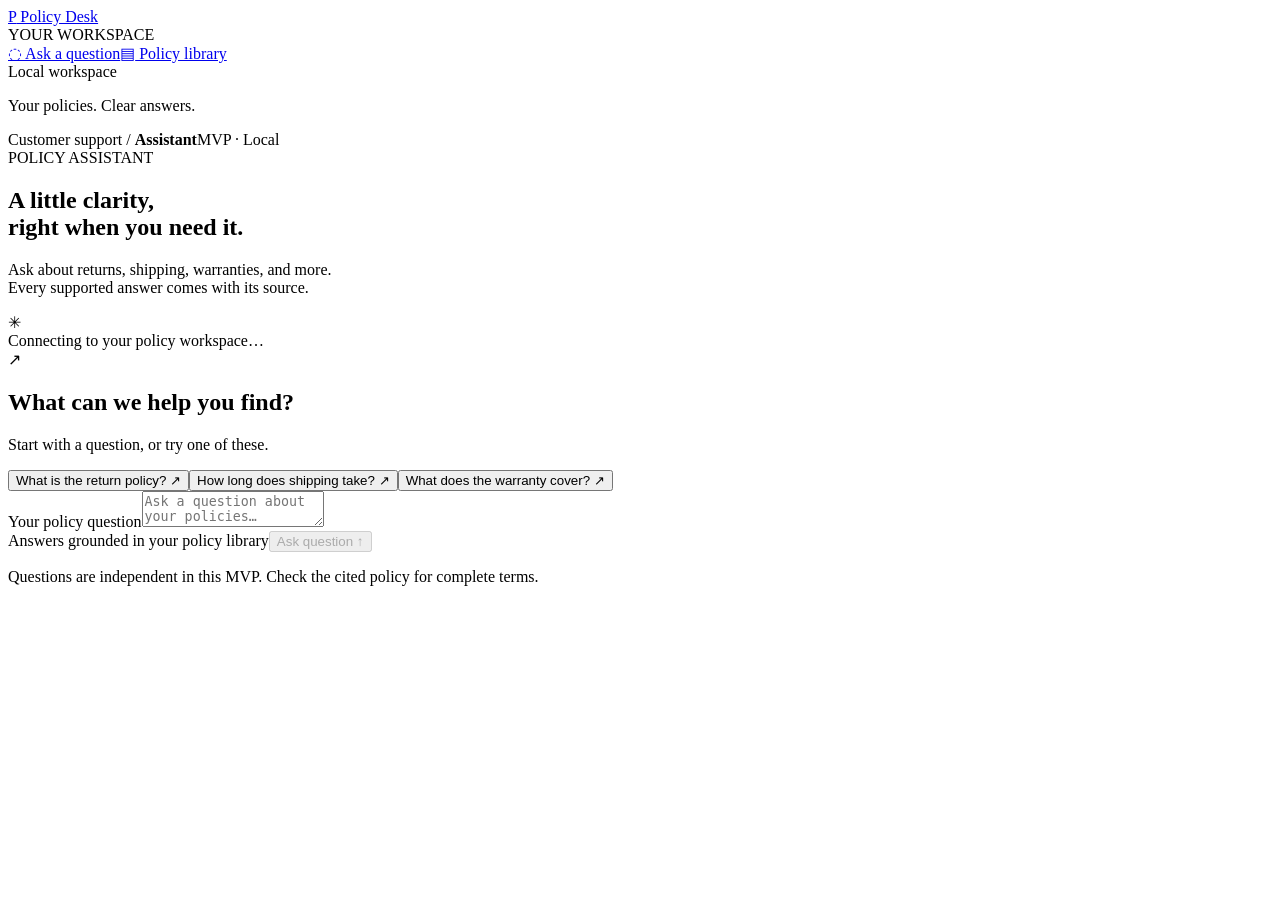
==== frontend/index.html @ 53c19e51 "Initial MVP: local customer service RAG chatbot" ====
<!doctype html>
<html lang="en">
<head><meta charset="utf-8"><meta name="viewport" content="width=device-width, initial-scale=1"><title>Policy Desk · Ask a question</title><link rel="stylesheet" href="/static/styles.css"><script type="module" src="/static/js/chat.js"></script></head>
<body>
<aside class="sidebar"><a class="brand" href="/"><span class="brand-mark">P</span> Policy Desk</a><div class="workspace-label">YOUR WORKSPACE</div><nav><a class="active" href="/" aria-current="page"><span>◌</span> Ask a question</a><a href="/admin"><span>▤</span> Policy library</a></nav><div class="sidebar-bottom"><span class="local-dot"></span> Local workspace<p>Your policies. Clear answers.</p></div></aside>
<main><header class="topbar"><span>Customer support / <strong>Assistant</strong></span><span class="pill">MVP · Local</span></header>
<section class="page chat-page"><div class="page-heading"><div><div class="eyebrow">POLICY ASSISTANT</div><h1>A little clarity,<br>right when you need it.</h1><p>Ask about returns, shipping, warranties, and more.<br>Every supported answer comes with its source.</p></div><div class="heading-decoration" aria-hidden="true">✳</div></div>
<div id="readiness" class="notice" role="status">Connecting to your policy workspace…</div>
<div id="messages" class="messages" aria-live="polite"><div id="welcome" class="welcome"><div class="welcome-icon">↗</div><h2>What can we help you find?</h2><p>Start with a question, or try one of these.</p><div class="suggestions"><button type="button" data-question="What is the return policy?">What is the return policy? <span>↗</span></button><button type="button" data-question="How long does shipping take?">How long does shipping take? <span>↗</span></button><button type="button" data-question="What does the warranty cover?">What does the warranty cover? <span>↗</span></button></div></div></div>
<form id="chat-form" class="composer"><label for="question" class="sr-only">Your policy question</label><textarea id="question" rows="2" maxlength="2000" placeholder="Ask a question about your policies…" required></textarea><div class="composer-bottom"><span>Answers grounded in your policy library</span><button id="send" type="submit" class="primary" disabled>Ask question <span>↑</span></button></div></form><p class="fine-print">Questions are independent in this MVP. Check the cited policy for complete terms.</p>
</section></main>
</body></html>
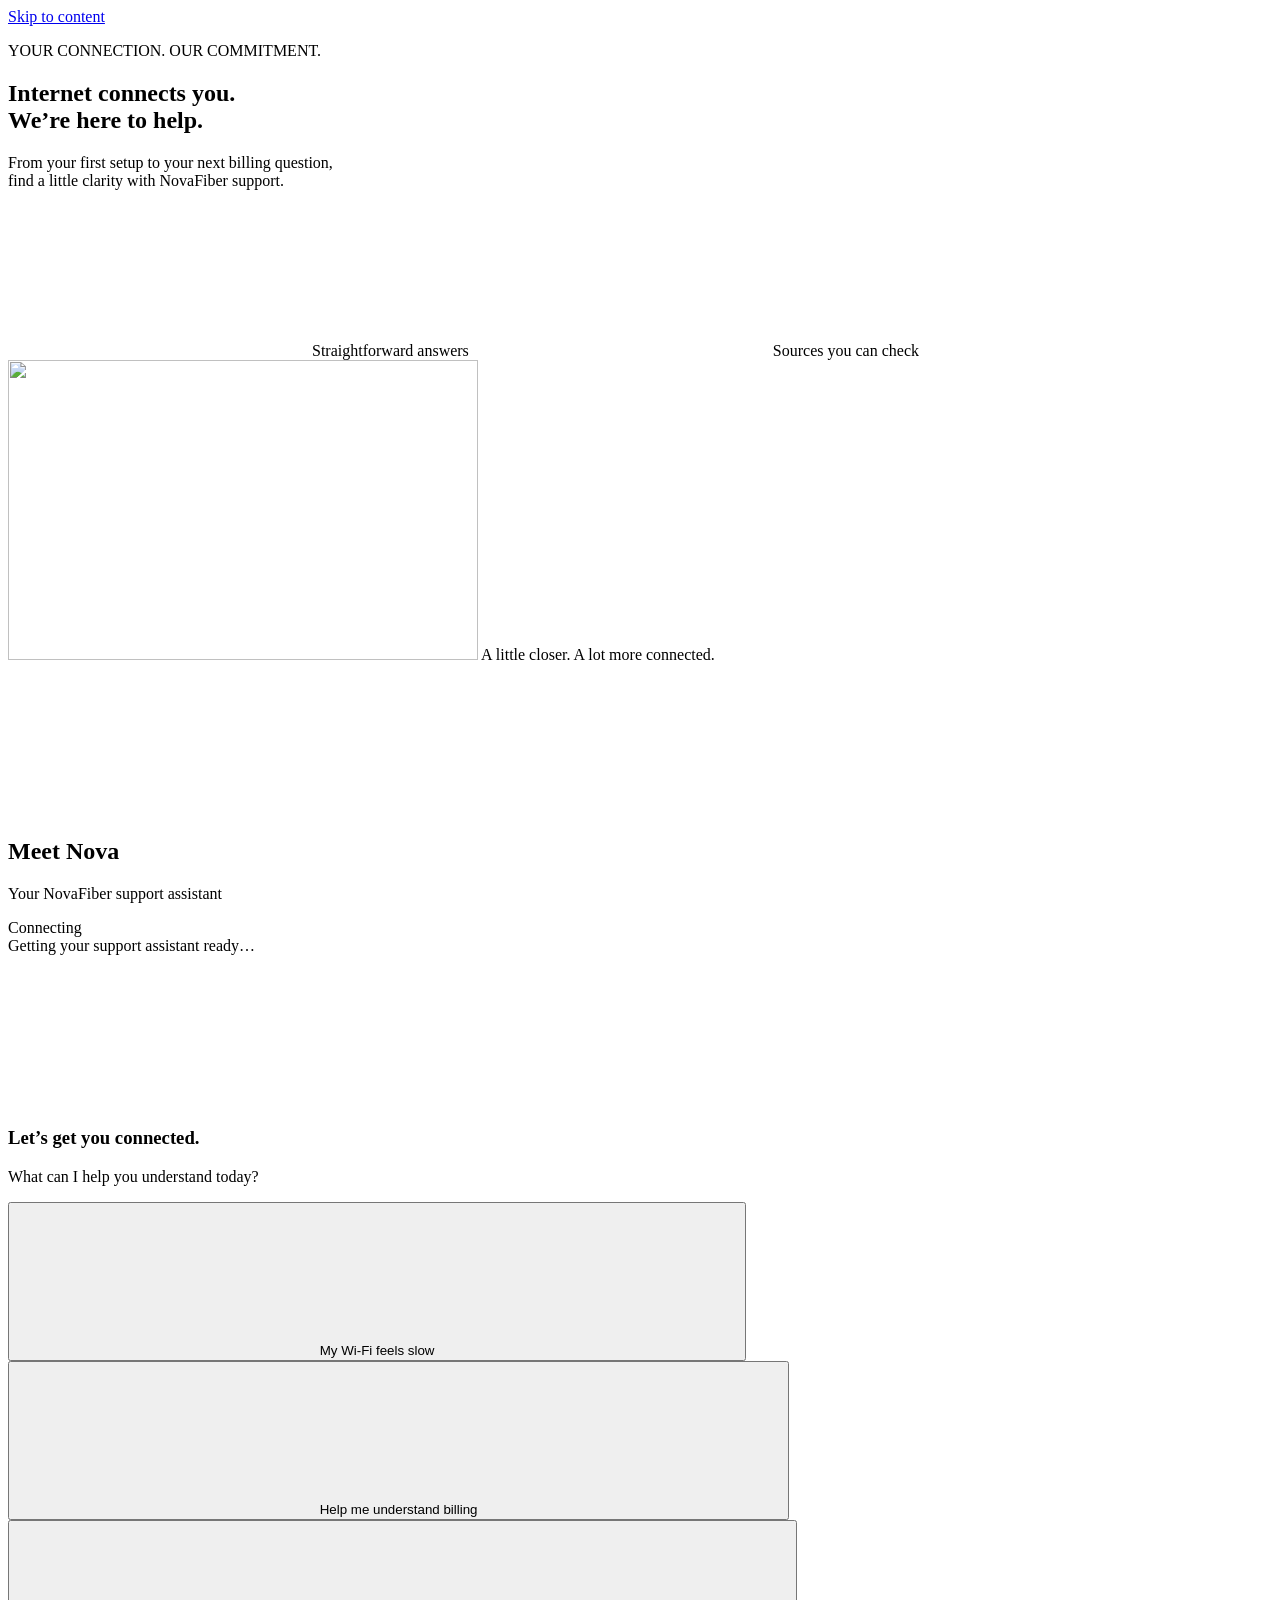
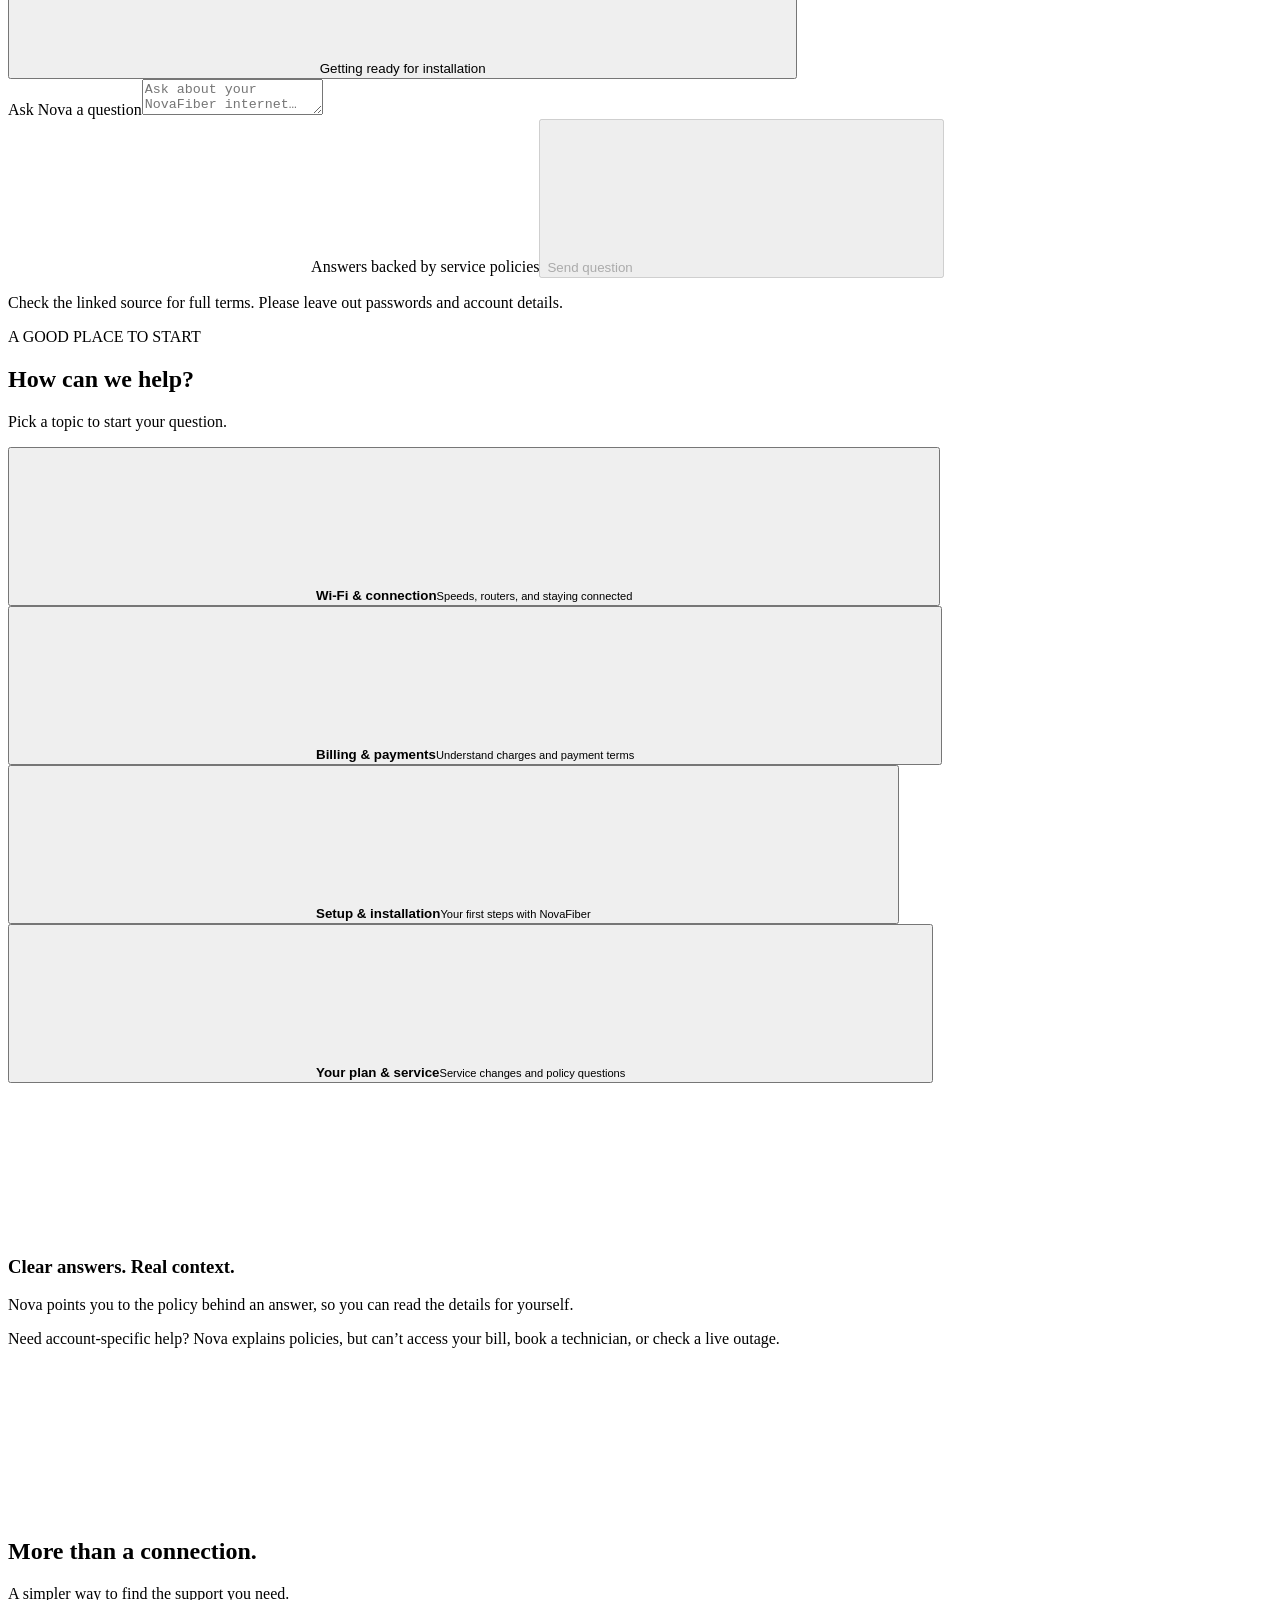
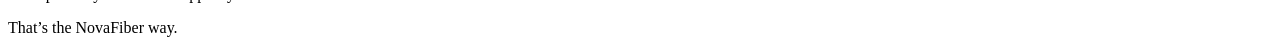
==== commit 8520c176: "Remove unnecessary complexity, improve code structure, and fix citation handling" ====
--- a/frontend/index.html
+++ b/frontend/index.html
@@ -1,12 +1,59 @@
 <!doctype html>
 <html lang="en">
-<head><meta charset="utf-8"><meta name="viewport" content="width=device-width, initial-scale=1"><title>Policy Desk · Ask a question</title><link rel="stylesheet" href="/static/styles.css"><script type="module" src="/static/js/chat.js"></script></head>
+<head>
+  <meta charset="utf-8">
+  <meta name="viewport" content="width=device-width, initial-scale=1">
+  <meta name="theme-color" content="#101b3b">
+  <meta name="description" content="Get clear answers about your NovaFiber home internet, with support grounded in our service policies.">
+  <title>NovaFiber · Internet support, made simple</title>
+  <link rel="icon" href="/static/assets/favicon.svg" type="image/svg+xml">
+  <link rel="stylesheet" href="/static/styles.css">
+  <script type="module" src="/static/js/chat.js"></script>
+</head>
 <body>
-<aside class="sidebar"><a class="brand" href="/"><span class="brand-mark">P</span> Policy Desk</a><div class="workspace-label">YOUR WORKSPACE</div><nav><a class="active" href="/" aria-current="page"><span>◌</span> Ask a question</a><a href="/admin"><span>▤</span> Policy library</a></nav><div class="sidebar-bottom"><span class="local-dot"></span> Local workspace<p>Your policies. Clear answers.</p></div></aside>
-<main><header class="topbar"><span>Customer support / <strong>Assistant</strong></span><span class="pill">MVP · Local</span></header>
-<section class="page chat-page"><div class="page-heading"><div><div class="eyebrow">POLICY ASSISTANT</div><h1>A little clarity,<br>right when you need it.</h1><p>Ask about returns, shipping, warranties, and more.<br>Every supported answer comes with its source.</p></div><div class="heading-decoration" aria-hidden="true">✳</div></div>
-<div id="readiness" class="notice" role="status">Connecting to your policy workspace…</div>
-<div id="messages" class="messages" aria-live="polite"><div id="welcome" class="welcome"><div class="welcome-icon">↗</div><h2>What can we help you find?</h2><p>Start with a question, or try one of these.</p><div class="suggestions"><button type="button" data-question="What is the return policy?">What is the return policy? <span>↗</span></button><button type="button" data-question="How long does shipping take?">How long does shipping take? <span>↗</span></button><button type="button" data-question="What does the warranty cover?">What does the warranty cover? <span>↗</span></button></div></div></div>
-<form id="chat-form" class="composer"><label for="question" class="sr-only">Your policy question</label><textarea id="question" rows="2" maxlength="2000" placeholder="Ask a question about your policies…" required></textarea><div class="composer-bottom"><span>Answers grounded in your policy library</span><button id="send" type="submit" class="primary" disabled>Ask question <span>↑</span></button></div></form><p class="fine-print">Questions are independent in this MVP. Check the cited policy for complete terms.</p>
-</section></main>
-</body></html>
+  <a class="skip-link" href="#main-content">Skip to content</a>
+  <div id="site-header"></div>
+  <main id="main-content" class="customer-page">
+    <section class="hero container" aria-labelledby="hero-title">
+      <div class="hero-copy">
+        <p class="eyebrow"><span class="eyebrow-line" aria-hidden="true"></span> YOUR CONNECTION. OUR COMMITMENT.</p>
+        <h1 id="hero-title">Internet connects you.<br><span>We’re here to help.</span></h1>
+        <p class="hero-description">From your first setup to your next billing question,<br class="desktop-break"> find a little clarity with NovaFiber support.</p>
+        <div class="hero-assurances"><span><svg class="icon" aria-hidden="true"><use href="/static/assets/icons.svg#check"></use></svg> Straightforward answers</span><span><svg class="icon" aria-hidden="true"><use href="/static/assets/icons.svg#document"></use></svg> Sources you can check</span></div>
+      </div>
+      <div class="hero-art" aria-hidden="true"><img src="/static/assets/fiber-network.svg" alt="" width="470" height="300"><span class="art-caption"><span></span> A little closer. A lot more connected.</span></div>
+    </section>
+    <div class="support-layout container">
+      <section class="assistant-panel" aria-labelledby="assistant-title">
+        <header class="assistant-header"><div class="assistant-identity"><span class="assistant-avatar"><svg class="icon" aria-hidden="true"><use href="/static/assets/icons.svg#nova"></use></svg></span><div><h2 id="assistant-title">Meet Nova</h2><p>Your NovaFiber support assistant</p></div></div><span id="assistant-status" class="availability"><span class="status-dot"></span><span id="assistant-status-text">Connecting</span></span></header>
+        <div id="readiness" class="notice" role="status">Getting your support assistant ready…</div>
+        <div id="messages" class="messages" aria-live="polite" aria-relevant="additions text">
+          <div id="welcome" class="welcome">
+            <span class="welcome-orbit" aria-hidden="true"><svg class="icon"><use href="/static/assets/icons.svg#spark"></use></svg></span>
+            <h3>Let’s get you connected.</h3>
+            <p>What can I help you understand today?</p>
+            <div class="suggestions">
+              <button type="button" data-question="How can I troubleshoot a slow Wi-Fi connection?"><svg class="icon" aria-hidden="true"><use href="/static/assets/icons.svg#wifi"></use></svg> My Wi-Fi feels slow <svg class="icon arrow" aria-hidden="true"><use href="/static/assets/icons.svg#arrow"></use></svg></button>
+              <button type="button" data-question="How does NovaFiber billing work, and what charges should I expect?"><svg class="icon" aria-hidden="true"><use href="/static/assets/icons.svg#billing"></use></svg> Help me understand billing <svg class="icon arrow" aria-hidden="true"><use href="/static/assets/icons.svg#arrow"></use></svg></button>
+              <button type="button" data-question="What should I expect during my NovaFiber installation?"><svg class="icon" aria-hidden="true"><use href="/static/assets/icons.svg#router"></use></svg> Getting ready for installation <svg class="icon arrow" aria-hidden="true"><use href="/static/assets/icons.svg#arrow"></use></svg></button>
+            </div>
+          </div>
+        </div>
+        <div class="composer-area"><form id="chat-form" class="composer"><label for="question" class="sr-only">Ask Nova a question</label><textarea id="question" rows="2" maxlength="2000" placeholder="Ask about your NovaFiber internet…" required></textarea><div class="composer-bottom"><span><svg class="icon" aria-hidden="true"><use href="/static/assets/icons.svg#shield"></use></svg> Answers backed by service policies</span><button id="send" type="submit" class="primary" disabled>Send question <svg class="icon" aria-hidden="true"><use href="/static/assets/icons.svg#send"></use></svg></button></div></form><p class="composer-note">Check the linked source for full terms. Please leave out passwords and account details.</p></div>
+      </section>
+      <aside id="support-topics" class="support-rail" aria-labelledby="topics-title">
+        <div class="rail-heading"><p class="eyebrow">A GOOD PLACE TO START</p><h2 id="topics-title">How can we help?</h2><p>Pick a topic to start your question.</p></div>
+        <div class="topic-list">
+          <button class="topic-card" type="button" data-question="How can I troubleshoot my NovaFiber Wi-Fi connection?"><span class="topic-icon"><svg class="icon" aria-hidden="true"><use href="/static/assets/icons.svg#wifi"></use></svg></span><span><strong>Wi-Fi & connection</strong><small>Speeds, routers, and staying connected</small></span><svg class="icon topic-arrow" aria-hidden="true"><use href="/static/assets/icons.svg#chevron"></use></svg></button>
+          <button class="topic-card" type="button" data-question="What are NovaFiber's billing and payment policies?"><span class="topic-icon"><svg class="icon" aria-hidden="true"><use href="/static/assets/icons.svg#billing"></use></svg></span><span><strong>Billing & payments</strong><small>Understand charges and payment terms</small></span><svg class="icon topic-arrow" aria-hidden="true"><use href="/static/assets/icons.svg#chevron"></use></svg></button>
+          <button class="topic-card" type="button" data-question="How do NovaFiber installation and equipment setup work?"><span class="topic-icon"><svg class="icon" aria-hidden="true"><use href="/static/assets/icons.svg#router"></use></svg></span><span><strong>Setup & installation</strong><small>Your first steps with NovaFiber</small></span><svg class="icon topic-arrow" aria-hidden="true"><use href="/static/assets/icons.svg#chevron"></use></svg></button>
+          <button class="topic-card" type="button" data-question="What are the policies for changing or cancelling my NovaFiber internet service?"><span class="topic-icon"><svg class="icon" aria-hidden="true"><use href="/static/assets/icons.svg#service"></use></svg></span><span><strong>Your plan & service</strong><small>Service changes and policy questions</small></span><svg class="icon topic-arrow" aria-hidden="true"><use href="/static/assets/icons.svg#chevron"></use></svg></button>
+        </div>
+        <div class="expectation-card"><svg class="icon" aria-hidden="true"><use href="/static/assets/icons.svg#document"></use></svg><h3>Clear answers. Real context.</h3><p>Nova points you to the policy behind an answer, so you can read the details for yourself.</p><div class="expectation-rule"></div><p class="account-note">Need account-specific help? Nova explains policies, but can’t access your bill, book a technician, or check a live outage.</p></div>
+      </aside>
+    </div>
+    <section class="connection-strip container"><span class="strip-mark" aria-hidden="true"><svg class="icon"><use href="/static/assets/icons.svg#nova"></use></svg></span><div><h2>More than a connection.</h2><p>A simpler way to find the support you need.</p></div><span class="strip-signature">That’s the NovaFiber way.</span></section>
+  </main>
+  <div id="site-footer"></div>
+</body>
+</html>
